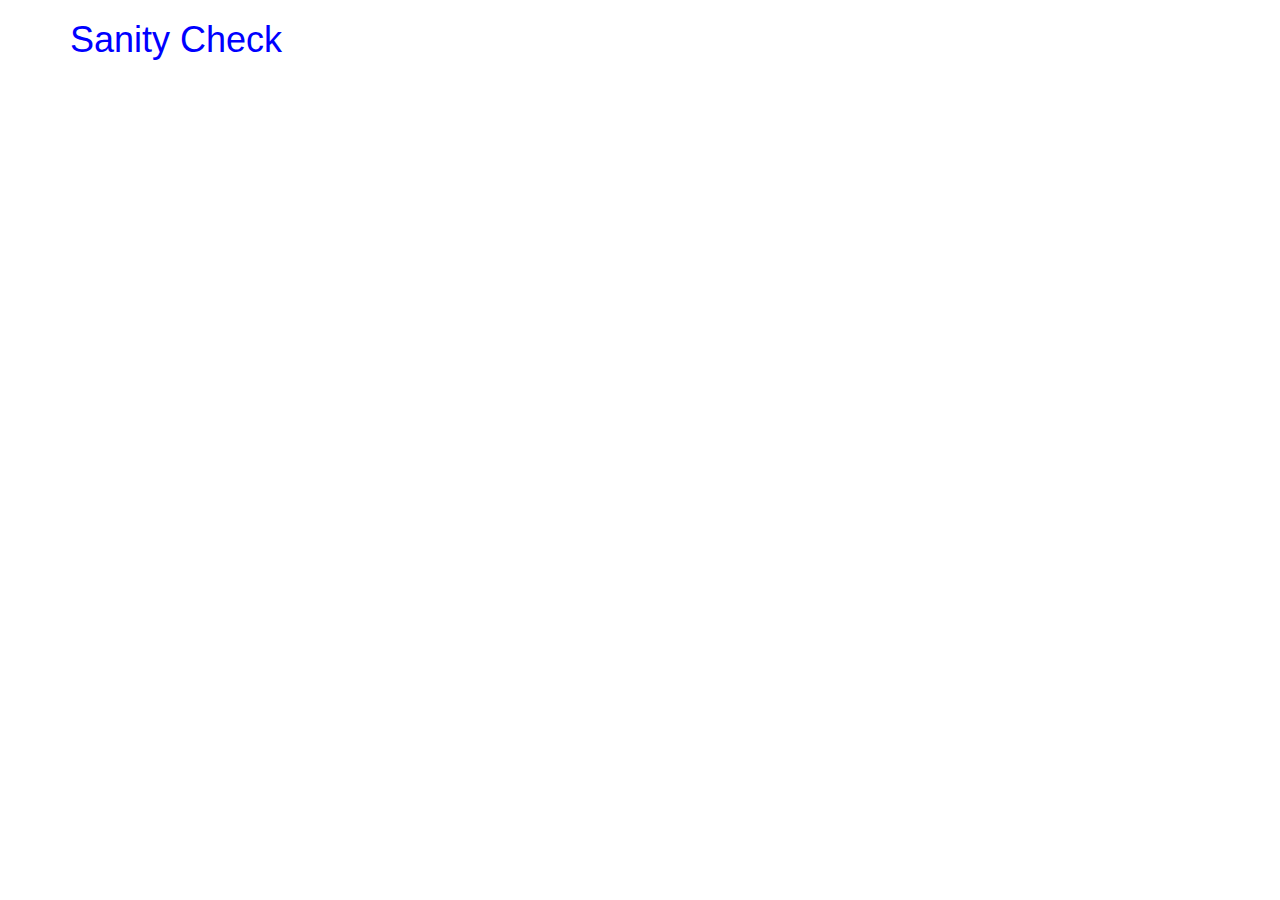
==== index.html @ 09f8d657 "Sanity Check Passed" ====
<!DOCTYPE html>
<html>
<head>
	<title>BlackJack in jQuery/Javascript</title>
	<link rel="stylesheet" type="text/css" href="css/bootstrap.min.css">
	<link rel="stylesheet" type="text/css" href="css/styles.css">

	<script type="text/javascript" src="js/jquery.min.js"></script>
	<script type="text/javascript" src="js/scripts.js"></script>

</head>
<body>

<div class="container">
	<div class="row">
		<div class="col-sm-12">
			<h1>Sanity Check</h1>
		</div>
	</div>
</div>

</body>
</html>
---- css/styles.css ----
h1{
	color: blue;
}
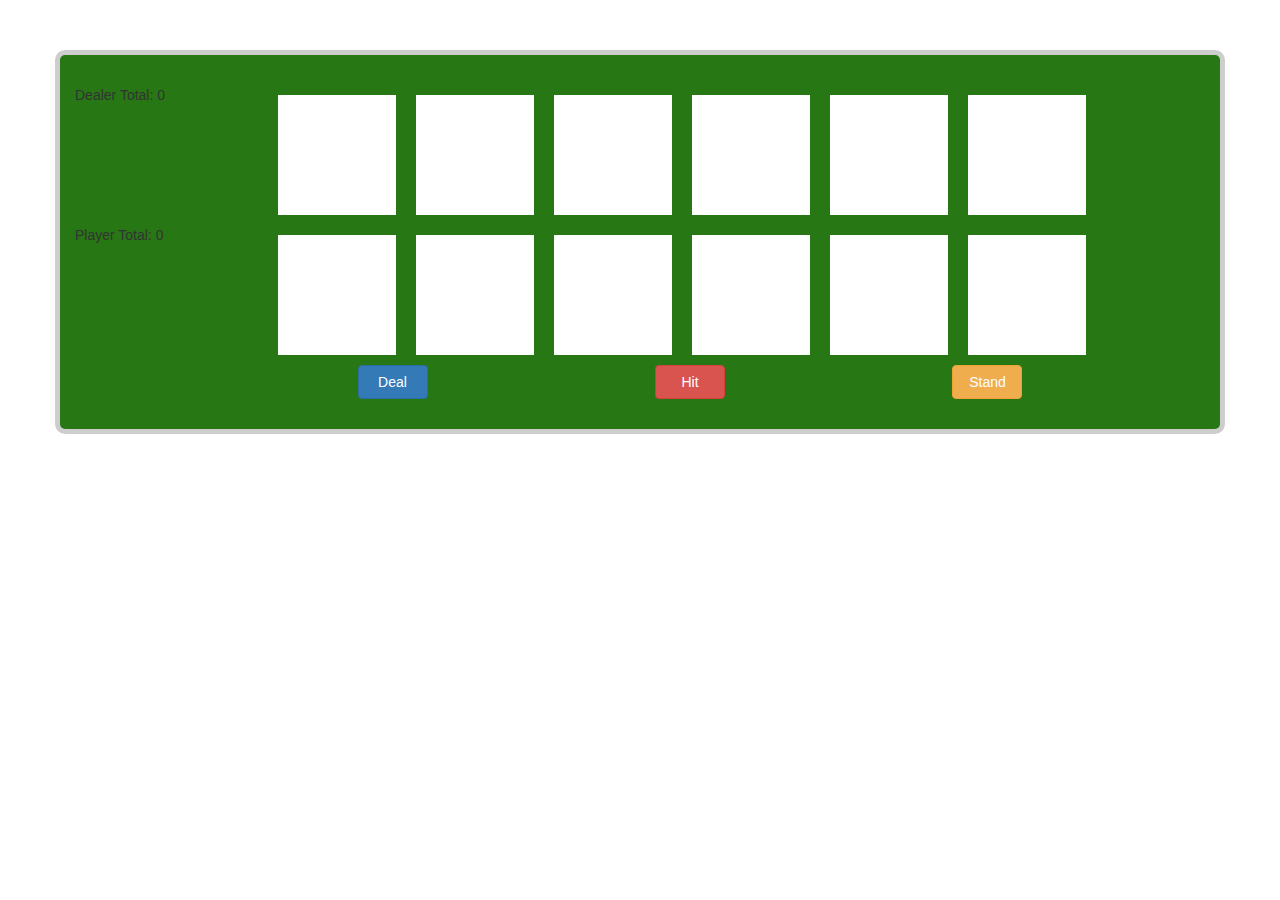
==== commit 37891494: "shuffle and deal" ====
--- a/index.html
+++ b/index.html
@@ -1,7 +1,7 @@
 <!DOCTYPE html>
 <html>
 <head>
-	<title>BlackJack in jQuery/Javascript</title>
+	<title>BlackJack in jQuery/JavaScript</title>
 	<link rel="stylesheet" type="text/css" href="css/bootstrap.min.css">
 	<link rel="stylesheet" type="text/css" href="css/styles.css">
 
@@ -11,13 +11,70 @@
 </head>
 <body>
 
+<!-- Layout -->
+<!-- 1.Create an element for our table -->
+<!-- 1a. Make it green -->
+<!-- 1b. Give it a white border -->
+<!-- 2. Create an element for the dealer's hand and the player's hand -->
+<!-- 3. Create an element for teh dealer's total and the player's total -->
+<!-- 4. Create an element for each card in each hand, maximum of 6 cardfs -->
+<!-- 5. Make a deal, hit and stand button -->
+
+
+
 <div class="container">
 	<div class="row">
-		<div class="col-sm-12">
-			<h1>Sanity Check</h1>
+		<div class="col-sm-12 the-table">
+			<div class="row">
+				<!-- This will hold dealer total, and all 6 dealer cards -->
+				<div class="col-sm-12 dealer-hand-wrapper">
+					<!-- This will hold the dealer's total (sum of all cards) -->
+					<div class="col-sm-2 dealer-total">
+						Dealer Total: 0
+					</div>
+					<div class="col-sm-10 dealer-cards">
+						<!-- This is 10 cols wide, will divide it up -->
+						<div class="card card-1"></div>
+						<div class="card card-2"></div>
+						<div class="card card-3"></div>
+						<div class="card card-4"></div>
+						<div class="card card-5"></div>
+						<div class="card card-6"></div>
+					</div>
+				</div>
+			</div>
+			<div class="row">
+				<!-- This will hold dealer total, and all 6 dealer cards -->
+				<div class="col-sm-12 player-hand-wrapper">
+					<!-- This will hold the dealer's total (sum of all cards) -->
+					<div class="col-sm-2 player-total">
+						Player Total: 0
+					</div>
+					<div class="col-sm-10 player-cards">
+						<!-- This is 10 cols wide, will divide it up -->
+						<div class="card card-1"></div>
+						<div class="card card-2"></div>
+						<div class="card card-3"></div>
+						<div class="card card-4"></div>
+						<div class="card card-5"></div>
+						<div class="card card-6"></div>
+					</div>
+				</div>
+			</div>
+			<div class="row">
+				<div class="col-sm-2 col-sm-offset-3">
+					<button class="btn btn-primary deal-button">Deal</button>
+				</div>
+				<div class="col-sm-2 col-sm-offset-1">
+					<button class="btn btn-danger hit-button">Hit</button>
+				</div>				
+				<div class="col-sm-2 col-sm-offset-1">
+					<button class="btn btn-warning stand-button">Stand</button>
+				</div>				
+			</div>
+
 		</div>
 	</div>
-</div>
 
 </body>
 </html>--- a/css/styles.css
+++ b/css/styles.css
@@ -1,3 +1,20 @@
-h1{
-	color: blue;
+.the-table{
+	background-color: #277714;
+	border: 5px solid #cdcdcd;
+	border-radius: 10px;
+	margin-top: 50px;
+	padding: 30px 0px;
+}
+
+.card{
+	height: 120px;
+	background-color: #fff;
+	color: black;
+	margin: 10px;
+	width: 12.6%;
+	float: left;
+}
+
+.btn{
+	width: 70px;
 }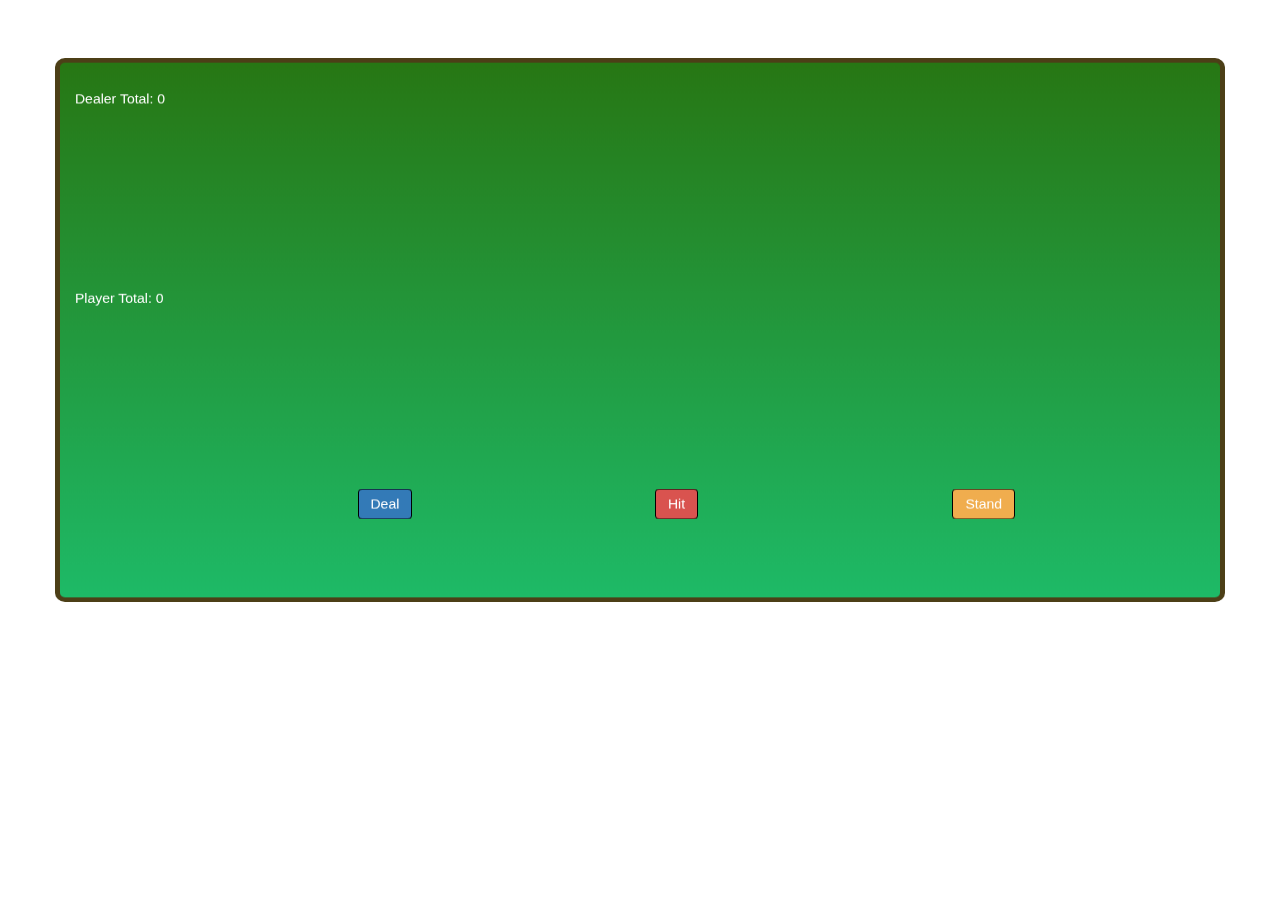
==== commit 428d6f4b: "color gradient and fully functional" ====
--- a/index.html
+++ b/index.html
@@ -1,7 +1,7 @@
 <!DOCTYPE html>
 <html>
 <head>
-	<title>BlackJack in jQuery/JavaScript</title>
+	<title>BlackJack</title>
 	<link rel="stylesheet" type="text/css" href="css/bootstrap.min.css">
 	<link rel="stylesheet" type="text/css" href="css/styles.css">
 
@@ -11,29 +11,19 @@
 </head>
 <body>
 
-<!-- Layout -->
-<!-- 1.Create an element for our table -->
-<!-- 1a. Make it green -->
-<!-- 1b. Give it a white border -->
-<!-- 2. Create an element for the dealer's hand and the player's hand -->
-<!-- 3. Create an element for teh dealer's total and the player's total -->
-<!-- 4. Create an element for each card in each hand, maximum of 6 cardfs -->
-<!-- 5. Make a deal, hit and stand button -->
-
-
 
 <div class="container">
 	<div class="row">
-		<div class="col-sm-12 the-table">
+		<!-- Set up an element to hold the table -->
+		<div class="the-table col-sm-12">
+		<!-- All the dealer's stuff -->
 			<div class="row">
-				<!-- This will hold dealer total, and all 6 dealer cards -->
 				<div class="col-sm-12 dealer-hand-wrapper">
-					<!-- This will hold the dealer's total (sum of all cards) -->
+					<!-- Dealer Total & Dealer Cards -->
 					<div class="col-sm-2 dealer-total">
-						Dealer Total: 0
+						Dealer Total: <span class="dealer-total-number">0</span>
 					</div>
 					<div class="col-sm-10 dealer-cards">
-						<!-- This is 10 cols wide, will divide it up -->
 						<div class="card card-1"></div>
 						<div class="card card-2"></div>
 						<div class="card card-3"></div>
@@ -43,15 +33,14 @@
 					</div>
 				</div>
 			</div>
+			<!-- All the player's stuff -->
 			<div class="row">
-				<!-- This will hold dealer total, and all 6 dealer cards -->
 				<div class="col-sm-12 player-hand-wrapper">
-					<!-- This will hold the dealer's total (sum of all cards) -->
+				<!-- Player Total & Player Cards -->
 					<div class="col-sm-2 player-total">
-						Player Total: 0
+						Player Total: <span class="player-total-number">0</span>
 					</div>
 					<div class="col-sm-10 player-cards">
-						<!-- This is 10 cols wide, will divide it up -->
 						<div class="card card-1"></div>
 						<div class="card card-2"></div>
 						<div class="card card-3"></div>
@@ -60,21 +49,35 @@
 						<div class="card card-6"></div>
 					</div>
 				</div>
+				</div>
+
+				<!-- For the game buttons -->
+			<div class="row">
+				<div class="col-sm-2 col-sm-offset-3">
+					<button class="deal-button btn btn-primary">Deal</button>
+				</div>
+				<div class="col-sm-2 col-sm-offset-1">
+					<button class="hit-button btn btn-danger">Hit</button>
+				</div>
+				<div class="col-sm-2 col-sm-offset-1">
+					<button class="stand-button btn btn-warning">Stand</button>
+				</div>
 			</div>
 			<div class="row">
-				<div class="col-sm-2 col-sm-offset-3">
-					<button class="btn btn-primary deal-button">Deal</button>
-				</div>
-				<div class="col-sm-2 col-sm-offset-1">
-					<button class="btn btn-danger hit-button">Hit</button>
-				</div>				
-				<div class="col-sm-2 col-sm-offset-1">
-					<button class="btn btn-warning stand-button">Stand</button>
-				</div>				
+				<div class="col-sm-12 message"></div>
 			</div>
+			</div>
+
+			
+			
+
 
 		</div>
 	</div>
+</div>
+
+
+
 
 </body>
 </html>--- a/css/styles.css
+++ b/css/styles.css
@@ -1,20 +1,49 @@
-.the-table{
-	background-color: #277714;
-	border: 5px solid #cdcdcd;
-	border-radius: 10px;
-	margin-top: 50px;
-	padding: 30px 0px;
+img{
+	height: 85%;
+	/*max-width: 100%;*/
+	border-radius: 7%;
 }
 
+.the-table{
+	/*background-color: #277714;*/
+	background: linear-gradient(#277714, #1eba67);
+	border: 5px solid #4c3f17;
+	padding: 30px 0px;
+	margin-top: 30px;
+	border-radius: 10px;
+	transform:rotateX(25deg);
+	height: 600px;
+
+}
+
+/*.dealer-hand-wrapper{
+	border: 1px dashed black;
+}*/
+
+
 .card{
-	height: 120px;
-	background-color: #fff;
-	color: black;
+	height: 200px;
+	/*background-color: #277714;*/
 	margin: 10px;
 	width: 12.6%;
 	float: left;
+
+}
+
+.dealer-total{
+	color: white;
+}
+
+.player-total{
+	color: white;
+}
+
+.message{
+	color: white;
+	text-align: center;
+	padding-top: 50px; 
 }
 
 .btn{
-	width: 70px;
+	border: 1px solid black;
 }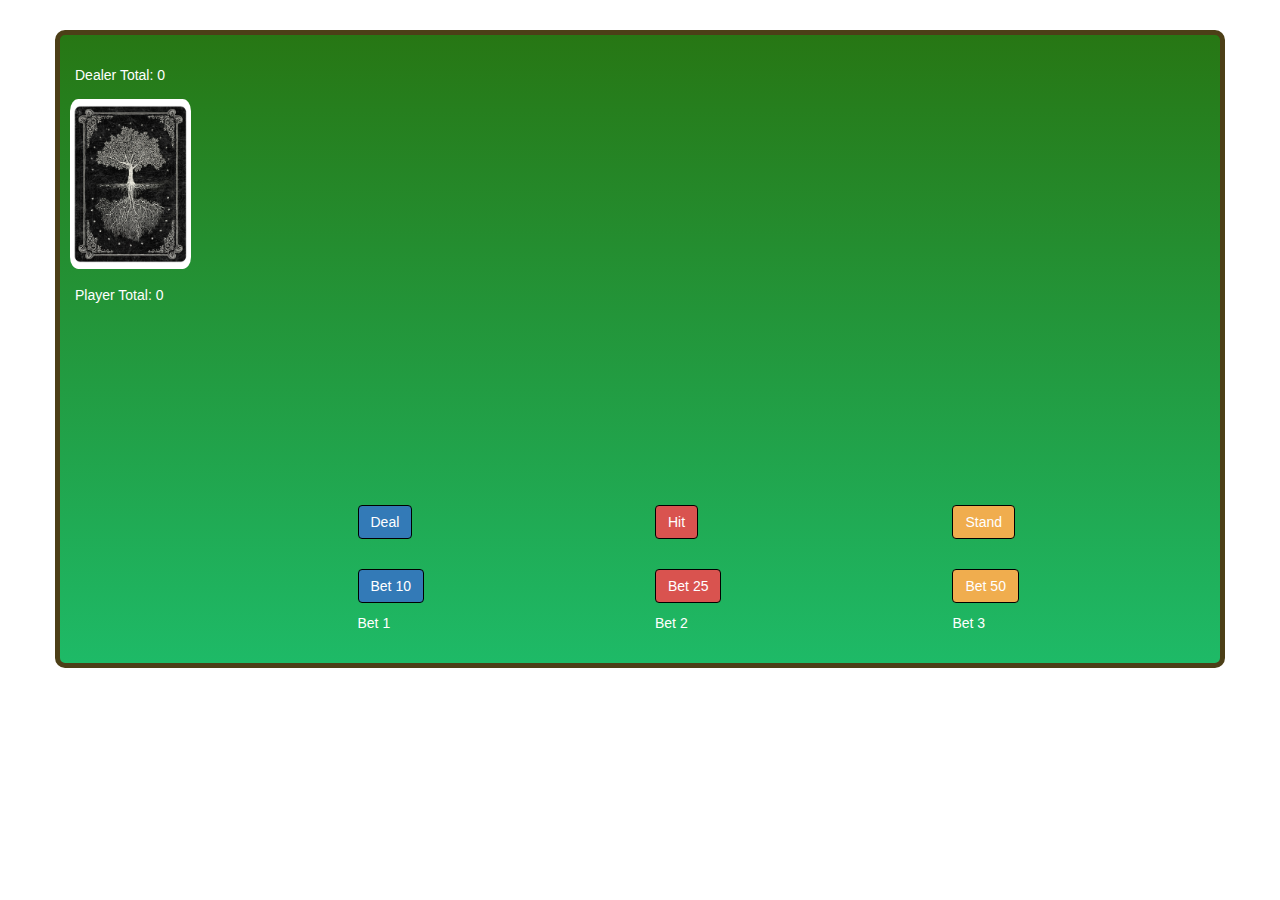
==== commit 83a4ad36: "now time to style" ====
--- a/index.html
+++ b/index.html
@@ -52,7 +52,7 @@
 				</div>
 
 				<!-- For the game buttons -->
-			<div class="row">
+			<div class="row first-buttons">
 				<div class="col-sm-2 col-sm-offset-3">
 					<button class="deal-button btn btn-primary">Deal</button>
 				</div>
@@ -64,14 +64,32 @@
 				</div>
 			</div>
 			<div class="row">
-				<div class="col-sm-12 message"></div>
+				<div class="col-sm-6 cardback"><img src="cards/cardback.jpg"></div>
+				<div class="col-sm-6 message"></div>
+			</div>
+			<div class="row second-buttons">
+				<div class="col-sm-2 col-sm-offset-3">
+					<button class="bet-10-button btn btn-primary">Bet 10</button>
+				</div>
+				<div class="col-sm-2 col-sm-offset-1">
+					<button class="bet-25-button btn btn-danger">Bet 25</button>
+				</div>
+				<div class="col-sm-2 col-sm-offset-1">
+					<button class="bet-50-button btn btn-warning">Bet 50</button>
+				</div>
+			</div>
+			<div class="row betting">
+				<div class="col-sm-2 col-sm-offset-3">
+					Bet 1
+				</div>
+				<div class="col-sm-2 col-sm-offset-1">
+					Bet 2
+				</div>
+				<div class="col-sm-2 col-sm-offset-1">
+					Bet 3
+				</div>
 			</div>
 			</div>
-
-			
-			
-
-
 		</div>
 	</div>
 </div>
--- a/css/styles.css
+++ b/css/styles.css
@@ -11,22 +11,27 @@
 	padding: 30px 0px;
 	margin-top: 30px;
 	border-radius: 10px;
-	transform:rotateX(25deg);
-	height: 600px;
+	/*transform:rotateX(25deg);*/
+	/*height: 600px;*/
 
 }
 
-/*.dealer-hand-wrapper{
-	border: 1px dashed black;
-}*/
 
 
 .card{
 	height: 200px;
-	/*background-color: #277714;*/
 	margin: 10px;
 	width: 12.6%;
 	float: left;
+
+}
+
+.cardback{
+	height: 200px;
+	margin: 10px;
+	width: 12.6%;
+	float: left;
+	margin-top: -440px;
 
 }
 
@@ -40,10 +45,26 @@
 
 .message{
 	color: white;
-	text-align: center;
-	padding-top: 50px; 
+	text-align: right;
+	margin-top: -275px; 
 }
 
 .btn{
 	border: 1px solid black;
-}+}
+
+.second-buttons{
+	margin-top: 30px;
+}
+
+.betting{
+	margin-top: 10px;
+	color: white;
+}
+
+
+
+
+
+
+
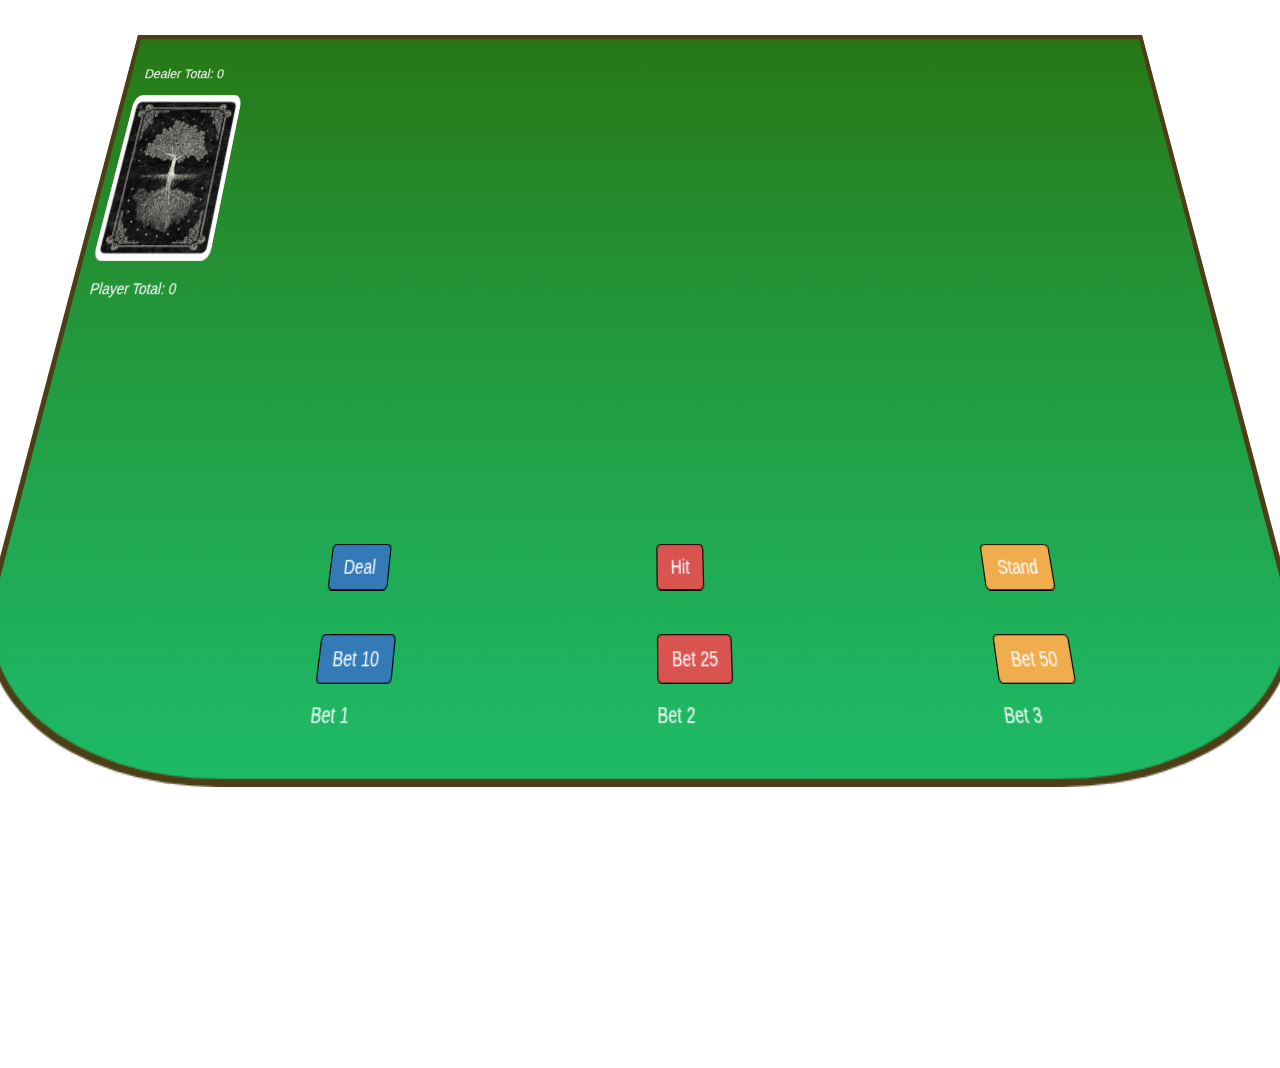
==== commit 8c989198: "perspective added" ====
--- a/index.html
+++ b/index.html
@@ -13,7 +13,7 @@
 
 
 <div class="container">
-	<div class="row">
+	<div class="row pers500">
 		<!-- Set up an element to hold the table -->
 		<div class="the-table col-sm-12">
 		<!-- All the dealer's stuff -->
--- a/css/styles.css
+++ b/css/styles.css
@@ -2,6 +2,11 @@
 	height: 85%;
 	/*max-width: 100%;*/
 	border-radius: 7%;
+}
+
+.pers500{
+	perspective: 500px;
+	perspective-origin: 50% 0%;
 }
 
 .the-table{
@@ -11,8 +16,9 @@
 	padding: 30px 0px;
 	margin-top: 30px;
 	border-radius: 10px;
-	/*transform:rotateX(25deg);*/
-	/*height: 600px;*/
+	transform:rotateX(15deg);
+	margin-bottom: 400px;
+	border-radius: 0% 0% 20% 20%;
 
 }
 
@@ -46,7 +52,9 @@
 .message{
 	color: white;
 	text-align: right;
-	margin-top: -275px; 
+	margin-top: -285px;
+	margin-left: 85px;
+	font-size: 200%;
 }
 
 .btn{
@@ -68,3 +76,4 @@
 
 
 
+
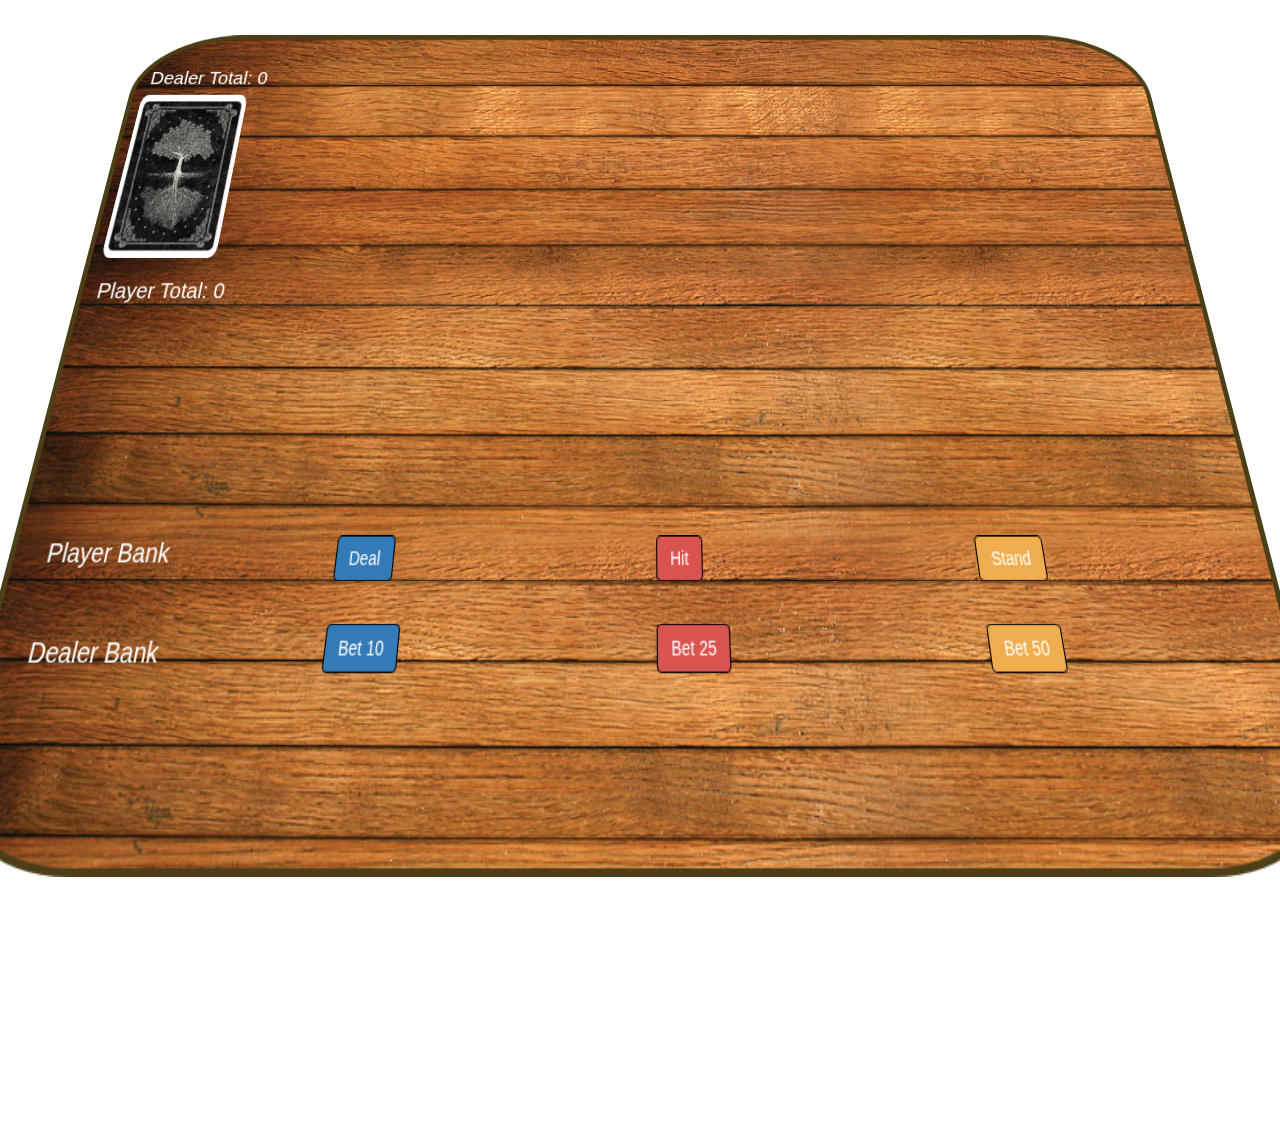
==== commit 8d6c3922: "betting and A E S T H E T I C S" ====
--- a/index.html
+++ b/index.html
@@ -20,7 +20,7 @@
 			<div class="row">
 				<div class="col-sm-12 dealer-hand-wrapper">
 					<!-- Dealer Total & Dealer Cards -->
-					<div class="col-sm-2 dealer-total">
+					<div class="col-sm-2 dealer-total bigger-text">
 						Dealer Total: <span class="dealer-total-number">0</span>
 					</div>
 					<div class="col-sm-10 dealer-cards">
@@ -37,7 +37,7 @@
 			<div class="row">
 				<div class="col-sm-12 player-hand-wrapper">
 				<!-- Player Total & Player Cards -->
-					<div class="col-sm-2 player-total">
+					<div class="col-sm-2 player-total bigger-text">
 						Player Total: <span class="player-total-number">0</span>
 					</div>
 					<div class="col-sm-10 player-cards">
@@ -79,17 +79,25 @@
 				</div>
 			</div>
 			<div class="row betting">
-				<div class="col-sm-2 col-sm-offset-3">
-					Bet 1
+				<div class="player-bank player-bank-text col-sm-3">
+						Player Bank
 				</div>
-				<div class="col-sm-2 col-sm-offset-1">
-					Bet 2
+				<div class="col-sm-2 bet-10-msg">
+					<!-- Bet 1 -->
 				</div>
-				<div class="col-sm-2 col-sm-offset-1">
-					Bet 3
+				<div class="col-sm-2 col-sm-offset-1 bet-total bigger-text">
+					<!-- Bet 2 -->
+				</div>
+				<div class="col-sm-2 col-sm-offset-1 bet-50-msg">
+					<!-- Bet 3 -->
 				</div>
 			</div>
+			<div class="dealer-bank dealer-bank-text col-sm-3">
+						Dealer Bank
+				</div>
+
 			</div>
+			
 		</div>
 	</div>
 </div>
--- a/css/styles.css
+++ b/css/styles.css
@@ -3,7 +3,12 @@
 	/*max-width: 100%;*/
 	border-radius: 7%;
 }
-
+body{
+	background-image: url('../images/body-bg.jpg');
+	background-position: 50% 0%; 
+	background-size: cover;
+	background-repeat: no-repeat;
+}
 .pers500{
 	perspective: 500px;
 	perspective-origin: 50% 0%;
@@ -11,15 +16,21 @@
 
 .the-table{
 	/*background-color: #277714;*/
-	background: linear-gradient(#277714, #1eba67);
+	/*background: linear-gradient(#277714, #1eba67);*/
+	background-image: url('../images/background.jpg');
 	border: 5px solid #4c3f17;
 	padding: 30px 0px;
 	margin-top: 30px;
 	border-radius: 10px;
 	transform:rotateX(15deg);
 	margin-bottom: 400px;
-	border-radius: 0% 0% 20% 20%;
+	border-radius: 10% 10% 10% 10%;
+	height: 700px;
 
+}
+
+.bigger-text{
+	font-size: 150%;
 }
 
 
@@ -54,7 +65,7 @@
 	text-align: right;
 	margin-top: -285px;
 	margin-left: 85px;
-	font-size: 200%;
+	font-size: 150%;
 }
 
 .btn{
@@ -70,6 +81,24 @@
 	color: white;
 }
 
+.dcard{
+	transform: rotateZ(180deg);
+
+}
+
+.player-bank-text{
+	color: white;
+	font-size: 150%;
+	margin-left: 30px;
+	margin-top: -110px;
+}
+
+.dealer-bank-text{
+	color: white;
+	font-size: 150%;
+	margin-left: 20px;
+	margin-top: -40px;
+}
 
 
 
